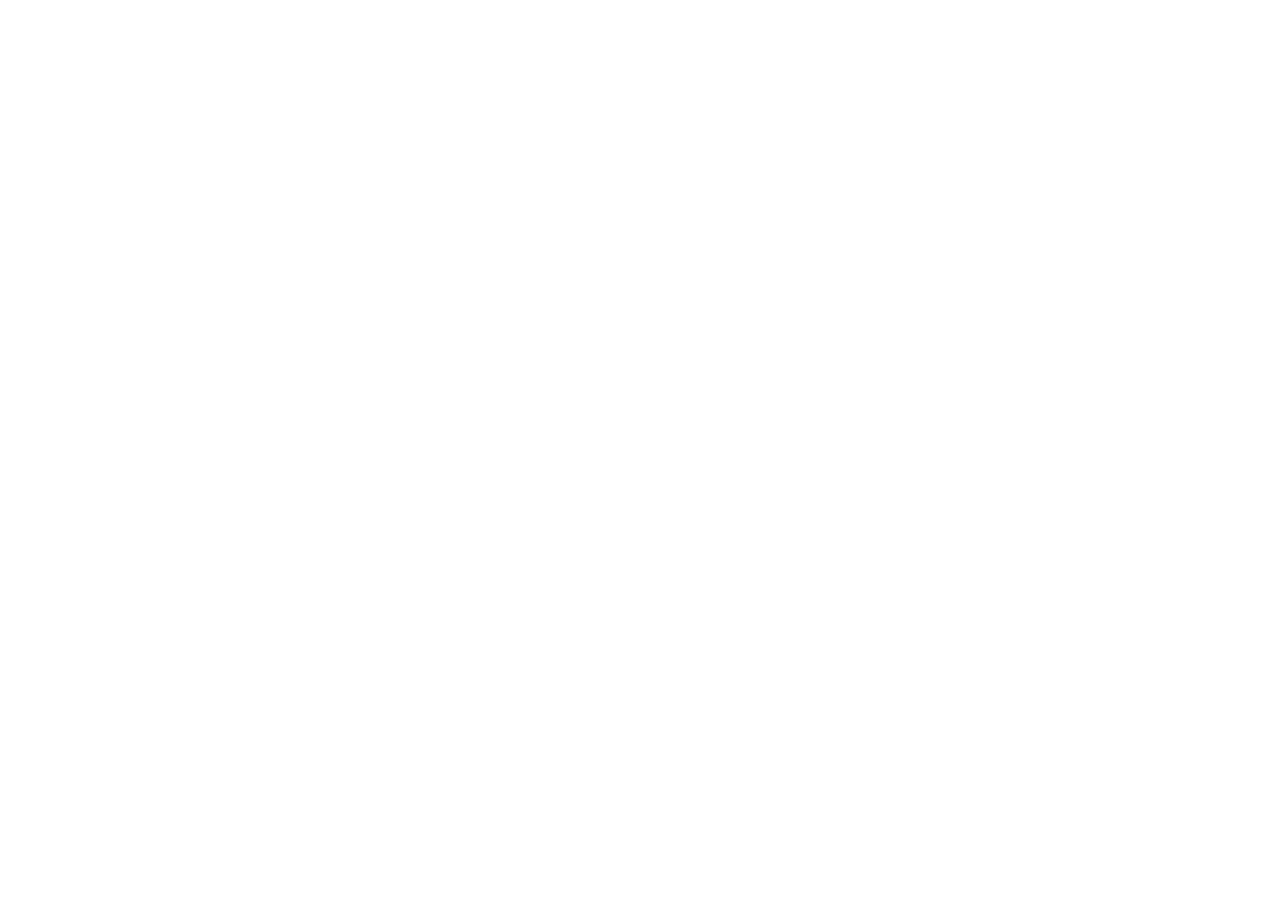
==== login.html @ 80ffcb0f "primer commit" ====
<!DOCTYPE html>
<html lang="en">
<head>
    <meta charset="UTF-8">
    <meta http-equiv="X-UA-Compatible" content="IE=edge">
    <meta name="viewport" content="width=device-width, initial-scale=1.0">
    <title>Login</title>
</head>
<body>
    
</body>
</html>
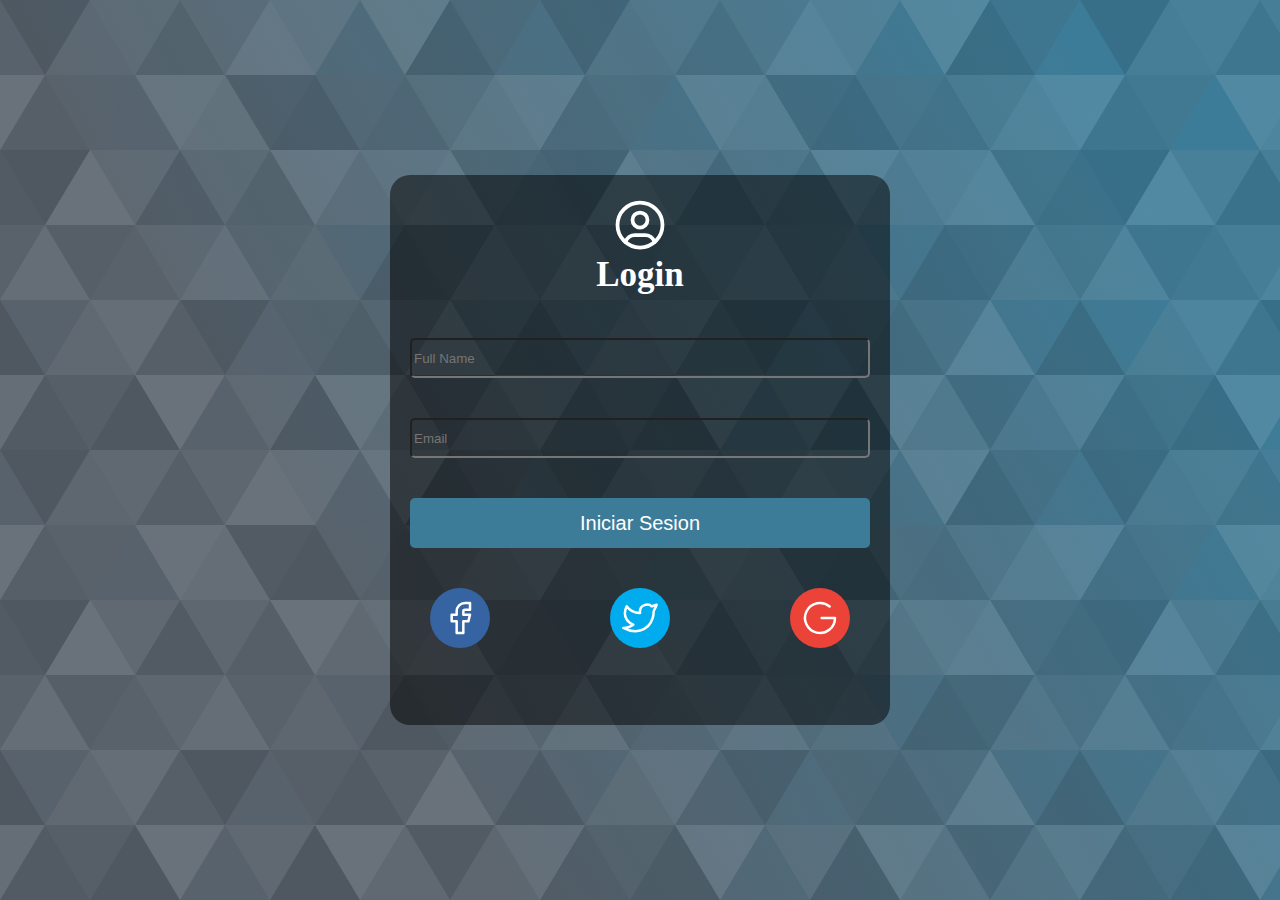
==== commit 14e9bb9f: "diseño login" ====
--- a/login.html
+++ b/login.html
@@ -1,12 +1,58 @@
 <!DOCTYPE html>
 <html lang="en">
+
 <head>
     <meta charset="UTF-8">
     <meta http-equiv="X-UA-Compatible" content="IE=edge">
     <meta name="viewport" content="width=device-width, initial-scale=1.0">
+    <link rel="stylesheet" href="styles.css">
     <title>Login</title>
 </head>
+
 <body>
-    
+    <div class="container">
+        <div class="container__login">
+            <div class="container__login__icon">
+                <svg xmlns="http://www.w3.org/2000/svg" class="icon icon-tabler icon-tabler-user-circle" width="60" height="60" viewBox="0 0 24 24" stroke-width="1.5" stroke="#ffffff" fill="none" stroke-linecap="round" stroke-linejoin="round">
+                    <path stroke="none" d="M0 0h24v24H0z" fill="none"/>
+                    <circle cx="12" cy="12" r="9" />
+                    <circle cx="12" cy="10" r="3" />
+                    <path d="M6.168 18.849a4 4 0 0 1 3.832 -2.849h4a4 4 0 0 1 3.834 2.855" />
+                  </svg>
+            </div>
+            <h1>Login</h1>
+            <input type="text" class="container__login__input" placeholder="Full Name">
+            <input type="text" class="container__login__input" placeholder="Email">
+            <a href="buscador.html"><button class="container__login__button">Iniciar Sesion</button></a>
+            <div class="container__login__redes">
+
+                <butoon class="container__login__redes--facebook">
+                    <svg xmlns="http://www.w3.org/2000/svg" class="icon icon-tabler icon-tabler-brand-facebook" width="40" height="40" viewBox="0 0 24 24" stroke-width="1.5" stroke="#ffffff" fill="none" stroke-linecap="round" stroke-linejoin="round">
+                        <path stroke="none" d="M0 0h24v24H0z" fill="none"/>
+                        <path d="M7 10v4h3v7h4v-7h3l1 -4h-4v-2a1 1 0 0 1 1 -1h3v-4h-3a5 5 0 0 0 -5 5v2h-3" />
+                      </svg>
+                </butoon>
+
+
+                <butoon class="container__login__redes--twitter">
+                    <svg xmlns="http://www.w3.org/2000/svg" class="icon icon-tabler icon-tabler-brand-twitter" width="40" height="40" viewBox="0 0 24 24" stroke-width="1.5" stroke="#ffffff" fill="none" stroke-linecap="round" stroke-linejoin="round">
+                        <path stroke="none" d="M0 0h24v24H0z" fill="none"/>
+                        <path d="M22 4.01c-1 .49 -1.98 .689 -3 .99c-1.121 -1.265 -2.783 -1.335 -4.38 -.737s-2.643 2.06 -2.62 3.737v1c-3.245 .083 -6.135 -1.395 -8 -4c0 0 -4.182 7.433 4 11c-1.872 1.247 -3.739 2.088 -6 2c3.308 1.803 6.913 2.423 10.034 1.517c3.58 -1.04 6.522 -3.723 7.651 -7.742a13.84 13.84 0 0 0 .497 -3.753c-.002 -.249 1.51 -2.772 1.818 -4.013z" />
+                      </svg>
+                </butoon>
+
+
+                <butoon class="container__login__redes--google">
+                    <svg xmlns="http://www.w3.org/2000/svg" class="icon icon-tabler icon-tabler-brand-google" width="40" height="40" viewBox="0 0 24 24" stroke-width="1.5" stroke="#ffffff" fill="none" stroke-linecap="round" stroke-linejoin="round">
+                        <path stroke="none" d="M0 0h24v24H0z" fill="none"/>
+                        <path d="M17.788 5.108a9 9 0 1 0 3.212 6.892h-8" />
+                      </svg>
+                </butoon>
+
+            </div>
+        </div>
+    </div>
+    <script src="script.js"></script>
 </body>
+
 </html>--- a/styles.css
+++ b/styles.css
@@ -0,0 +1,124 @@
+html {
+    font-size: 62.5%;
+    box-sizing: border-box;
+    background-color: #58626C;
+background-image: url("data:image/svg+xml,%3Csvg xmlns='http://www.w3.org/2000/svg' width='100%25'%3E%3Cdefs%3E%3ClinearGradient id='a' gradientUnits='userSpaceOnUse' x1='0' x2='0' y1='0' y2='100%25' gradientTransform='rotate(240)'%3E%3Cstop offset='0' stop-color='%2358626C'/%3E%3Cstop offset='1' stop-color='%233D7C98'/%3E%3C/linearGradient%3E%3Cpattern patternUnits='userSpaceOnUse' id='b' width='540' height='450' x='0' y='0' viewBox='0 0 1080 900'%3E%3Cg fill-opacity='0.1'%3E%3Cpolygon fill='%23444' points='90 150 0 300 180 300'/%3E%3Cpolygon points='90 150 180 0 0 0'/%3E%3Cpolygon fill='%23AAA' points='270 150 360 0 180 0'/%3E%3Cpolygon fill='%23DDD' points='450 150 360 300 540 300'/%3E%3Cpolygon fill='%23999' points='450 150 540 0 360 0'/%3E%3Cpolygon points='630 150 540 300 720 300'/%3E%3Cpolygon fill='%23DDD' points='630 150 720 0 540 0'/%3E%3Cpolygon fill='%23444' points='810 150 720 300 900 300'/%3E%3Cpolygon fill='%23FFF' points='810 150 900 0 720 0'/%3E%3Cpolygon fill='%23DDD' points='990 150 900 300 1080 300'/%3E%3Cpolygon fill='%23444' points='990 150 1080 0 900 0'/%3E%3Cpolygon fill='%23DDD' points='90 450 0 600 180 600'/%3E%3Cpolygon points='90 450 180 300 0 300'/%3E%3Cpolygon fill='%23666' points='270 450 180 600 360 600'/%3E%3Cpolygon fill='%23AAA' points='270 450 360 300 180 300'/%3E%3Cpolygon fill='%23DDD' points='450 450 360 600 540 600'/%3E%3Cpolygon fill='%23999' points='450 450 540 300 360 300'/%3E%3Cpolygon fill='%23999' points='630 450 540 600 720 600'/%3E%3Cpolygon fill='%23FFF' points='630 450 720 300 540 300'/%3E%3Cpolygon points='810 450 720 600 900 600'/%3E%3Cpolygon fill='%23DDD' points='810 450 900 300 720 300'/%3E%3Cpolygon fill='%23AAA' points='990 450 900 600 1080 600'/%3E%3Cpolygon fill='%23444' points='990 450 1080 300 900 300'/%3E%3Cpolygon fill='%23222' points='90 750 0 900 180 900'/%3E%3Cpolygon points='270 750 180 900 360 900'/%3E%3Cpolygon fill='%23DDD' points='270 750 360 600 180 600'/%3E%3Cpolygon points='450 750 540 600 360 600'/%3E%3Cpolygon points='630 750 540 900 720 900'/%3E%3Cpolygon fill='%23444' points='630 750 720 600 540 600'/%3E%3Cpolygon fill='%23AAA' points='810 750 720 900 900 900'/%3E%3Cpolygon fill='%23666' points='810 750 900 600 720 600'/%3E%3Cpolygon fill='%23999' points='990 750 900 900 1080 900'/%3E%3Cpolygon fill='%23999' points='180 0 90 150 270 150'/%3E%3Cpolygon fill='%23444' points='360 0 270 150 450 150'/%3E%3Cpolygon fill='%23FFF' points='540 0 450 150 630 150'/%3E%3Cpolygon points='900 0 810 150 990 150'/%3E%3Cpolygon fill='%23222' points='0 300 -90 450 90 450'/%3E%3Cpolygon fill='%23FFF' points='0 300 90 150 -90 150'/%3E%3Cpolygon fill='%23FFF' points='180 300 90 450 270 450'/%3E%3Cpolygon fill='%23666' points='180 300 270 150 90 150'/%3E%3Cpolygon fill='%23222' points='360 300 270 450 450 450'/%3E%3Cpolygon fill='%23FFF' points='360 300 450 150 270 150'/%3E%3Cpolygon fill='%23444' points='540 300 450 450 630 450'/%3E%3Cpolygon fill='%23222' points='540 300 630 150 450 150'/%3E%3Cpolygon fill='%23AAA' points='720 300 630 450 810 450'/%3E%3Cpolygon fill='%23666' points='720 300 810 150 630 150'/%3E%3Cpolygon fill='%23FFF' points='900 300 810 450 990 450'/%3E%3Cpolygon fill='%23999' points='900 300 990 150 810 150'/%3E%3Cpolygon points='0 600 -90 750 90 750'/%3E%3Cpolygon fill='%23666' points='0 600 90 450 -90 450'/%3E%3Cpolygon fill='%23AAA' points='180 600 90 750 270 750'/%3E%3Cpolygon fill='%23444' points='180 600 270 450 90 450'/%3E%3Cpolygon fill='%23444' points='360 600 270 750 450 750'/%3E%3Cpolygon fill='%23999' points='360 600 450 450 270 450'/%3E%3Cpolygon fill='%23666' points='540 600 630 450 450 450'/%3E%3Cpolygon fill='%23222' points='720 600 630 750 810 750'/%3E%3Cpolygon fill='%23FFF' points='900 600 810 750 990 750'/%3E%3Cpolygon fill='%23222' points='900 600 990 450 810 450'/%3E%3Cpolygon fill='%23DDD' points='0 900 90 750 -90 750'/%3E%3Cpolygon fill='%23444' points='180 900 270 750 90 750'/%3E%3Cpolygon fill='%23FFF' points='360 900 450 750 270 750'/%3E%3Cpolygon fill='%23AAA' points='540 900 630 750 450 750'/%3E%3Cpolygon fill='%23FFF' points='720 900 810 750 630 750'/%3E%3Cpolygon fill='%23222' points='900 900 990 750 810 750'/%3E%3Cpolygon fill='%23222' points='1080 300 990 450 1170 450'/%3E%3Cpolygon fill='%23FFF' points='1080 300 1170 150 990 150'/%3E%3Cpolygon points='1080 600 990 750 1170 750'/%3E%3Cpolygon fill='%23666' points='1080 600 1170 450 990 450'/%3E%3Cpolygon fill='%23DDD' points='1080 900 1170 750 990 750'/%3E%3C/g%3E%3C/pattern%3E%3C/defs%3E%3Crect x='0' y='0' fill='url(%23a)' width='100%25' height='100%25'/%3E%3Crect x='0' y='0' fill='url(%23b)' width='100%25' height='100%25'/%3E%3C/svg%3E");
+background-attachment: fixed;
+background-size: cover;
+}
+
+body {
+    margin: 0px;
+}
+
+*,
+*:after,
+*:before {
+    box-sizing: inherit;
+}
+
+.container{
+    width: 100vw;
+    height: 100vh;
+    display: flex;
+    justify-content: center;
+    align-items: center;
+}
+.container__login{
+    background: rgba(0,0,0,0.5);
+    height: 550px;
+    width: 500px;
+    border-radius: 20px;
+    padding: 20px; 
+}
+
+.container__login__icon{
+    display: flex;
+    justify-content: center;
+    align-items: center;
+}
+
+h1{
+    color: #ffffff;
+    text-align: center;
+    font-size: 35px;
+    margin-top: 0px;
+}
+
+.container__login__input{
+    background-color: transparent;
+    height: 40px;
+    width: 100%;
+    border-radius: 5px;
+    margin:20px 0px 20px 0px;
+}
+.container__login__input:hover{
+    color: #ffffff;
+    cursor: pointer;
+}
+.container__login__button{
+    background-color: #3d7c98;
+    border-color: transparent;
+    color: #ffffff;
+    border-radius: 5px;
+    font-size: 20px;
+    height: 50px;
+    width: 100%;
+    margin: 20px 0px 20px 0px;
+}
+.container__login__button:hover{
+    cursor: pointer;
+    background-color: #356174;
+    color: #f5f5f5;
+}
+
+.container__login__redes{
+    background-color: transparent;
+    width: 100%;
+    height: 100px;
+    padding: 20px;
+    display: flex;
+    justify-content: space-between;
+    align-items: center;
+}
+
+.container__login__redes--facebook{
+    background-color: #3664a2;
+    border-radius: 50%;
+    width: 60px;
+    height: 60px;
+    display: flex;
+    justify-content: center;
+    align-items: center;
+}
+.container__login__redes--facebook:hover{
+    background-color: #365378;
+    cursor: pointer;
+}
+.container__login__redes--twitter{
+    background-color: #00acee;
+    border-radius: 50%;
+    width: 60px;
+    height: 60px;
+    display: flex;
+    justify-content: center;
+    align-items: center;
+}
+.container__login__redes--twitter:hover{
+    background-color: #30809f;
+    cursor: pointer;
+}
+.container__login__redes--google{
+    background-color: #eb4338;
+    border-radius: 50%;
+    width: 60px;
+    height: 60px;
+    display: flex;
+    justify-content: center;
+    align-items: center;
+}
+.container__login__redes--google:hover{
+    background-color: #9d3932;
+    cursor: pointer;
+}
+
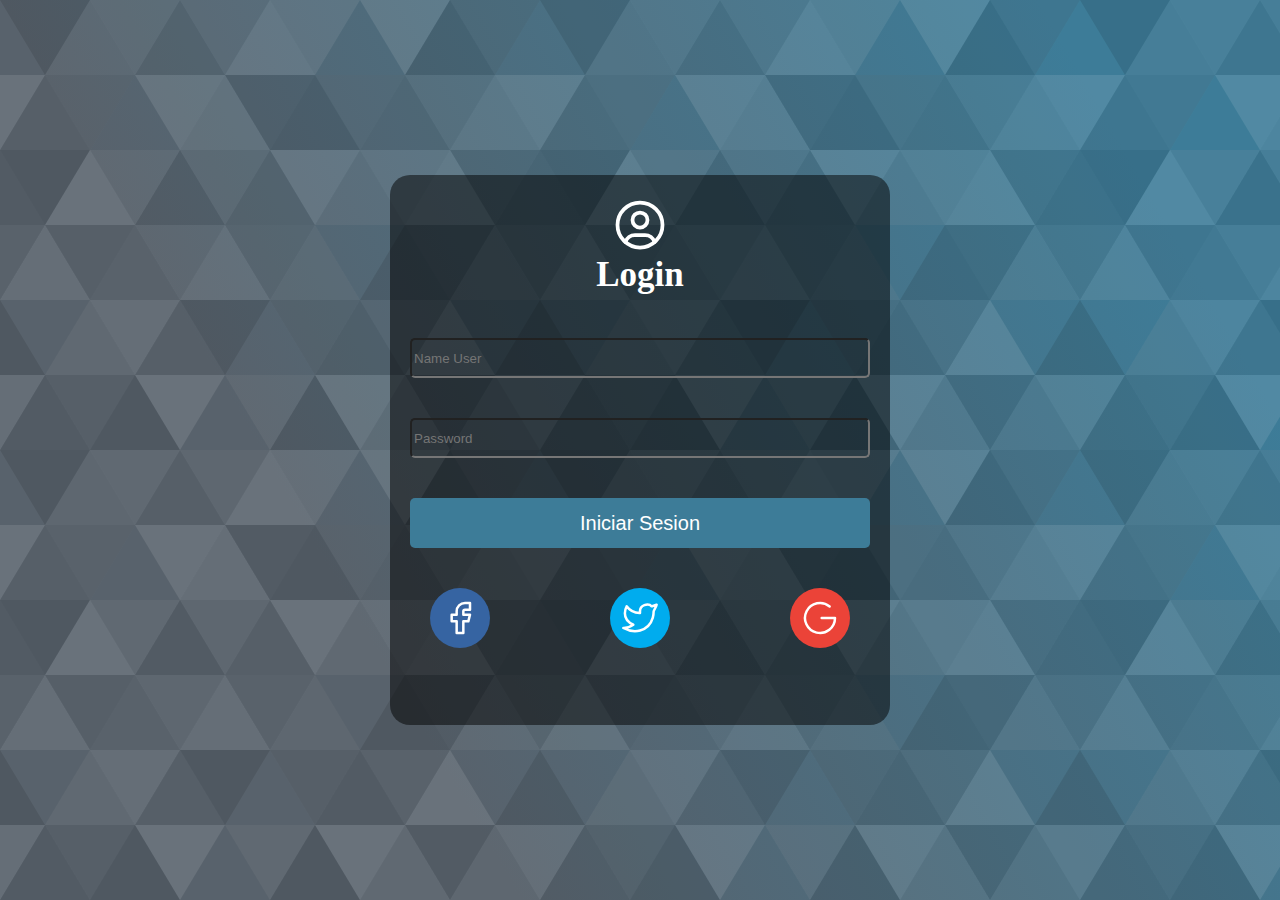
==== commit 67aefaa9: "login final" ====
--- a/login.html
+++ b/login.html
@@ -13,46 +13,62 @@
     <div class="container">
         <div class="container__login">
             <div class="container__login__icon">
-                <svg xmlns="http://www.w3.org/2000/svg" class="icon icon-tabler icon-tabler-user-circle" width="60" height="60" viewBox="0 0 24 24" stroke-width="1.5" stroke="#ffffff" fill="none" stroke-linecap="round" stroke-linejoin="round">
-                    <path stroke="none" d="M0 0h24v24H0z" fill="none"/>
+                <svg xmlns="http://www.w3.org/2000/svg" class="icon icon-tabler icon-tabler-user-circle" width="60"
+                    height="60" viewBox="0 0 24 24" stroke-width="1.5" stroke="#ffffff" fill="none"
+                    stroke-linecap="round" stroke-linejoin="round">
+                    <path stroke="none" d="M0 0h24v24H0z" fill="none" />
                     <circle cx="12" cy="12" r="9" />
                     <circle cx="12" cy="10" r="3" />
                     <path d="M6.168 18.849a4 4 0 0 1 3.832 -2.849h4a4 4 0 0 1 3.834 2.855" />
-                  </svg>
+                </svg>
             </div>
             <h1>Login</h1>
-            <input type="text" class="container__login__input" placeholder="Full Name">
-            <input type="text" class="container__login__input" placeholder="Email">
-            <a href="buscador.html"><button class="container__login__button">Iniciar Sesion</button></a>
+            <input type="text" class="container__login__input input__user"placeholder="Name User">
+            <input type="password" class="container__login__input input__password" placeholder="Password">
+            <button class="container__login__button" onclick="imprimir()">Iniciar Sesion</button>
             <div class="container__login__redes">
 
                 <butoon class="container__login__redes--facebook">
-                    <svg xmlns="http://www.w3.org/2000/svg" class="icon icon-tabler icon-tabler-brand-facebook" width="40" height="40" viewBox="0 0 24 24" stroke-width="1.5" stroke="#ffffff" fill="none" stroke-linecap="round" stroke-linejoin="round">
-                        <path stroke="none" d="M0 0h24v24H0z" fill="none"/>
+                    <svg xmlns="http://www.w3.org/2000/svg" class="icon icon-tabler icon-tabler-brand-facebook"
+                        width="40" height="40" viewBox="0 0 24 24" stroke-width="1.5" stroke="#ffffff" fill="none"
+                        stroke-linecap="round" stroke-linejoin="round">
+                        <path stroke="none" d="M0 0h24v24H0z" fill="none" />
                         <path d="M7 10v4h3v7h4v-7h3l1 -4h-4v-2a1 1 0 0 1 1 -1h3v-4h-3a5 5 0 0 0 -5 5v2h-3" />
-                      </svg>
+                    </svg>
                 </butoon>
 
 
                 <butoon class="container__login__redes--twitter">
-                    <svg xmlns="http://www.w3.org/2000/svg" class="icon icon-tabler icon-tabler-brand-twitter" width="40" height="40" viewBox="0 0 24 24" stroke-width="1.5" stroke="#ffffff" fill="none" stroke-linecap="round" stroke-linejoin="round">
-                        <path stroke="none" d="M0 0h24v24H0z" fill="none"/>
-                        <path d="M22 4.01c-1 .49 -1.98 .689 -3 .99c-1.121 -1.265 -2.783 -1.335 -4.38 -.737s-2.643 2.06 -2.62 3.737v1c-3.245 .083 -6.135 -1.395 -8 -4c0 0 -4.182 7.433 4 11c-1.872 1.247 -3.739 2.088 -6 2c3.308 1.803 6.913 2.423 10.034 1.517c3.58 -1.04 6.522 -3.723 7.651 -7.742a13.84 13.84 0 0 0 .497 -3.753c-.002 -.249 1.51 -2.772 1.818 -4.013z" />
-                      </svg>
+                    <svg xmlns="http://www.w3.org/2000/svg" class="icon icon-tabler icon-tabler-brand-twitter"
+                        width="40" height="40" viewBox="0 0 24 24" stroke-width="1.5" stroke="#ffffff" fill="none"
+                        stroke-linecap="round" stroke-linejoin="round">
+                        <path stroke="none" d="M0 0h24v24H0z" fill="none" />
+                        <path
+                            d="M22 4.01c-1 .49 -1.98 .689 -3 .99c-1.121 -1.265 -2.783 -1.335 -4.38 -.737s-2.643 2.06 -2.62 3.737v1c-3.245 .083 -6.135 -1.395 -8 -4c0 0 -4.182 7.433 4 11c-1.872 1.247 -3.739 2.088 -6 2c3.308 1.803 6.913 2.423 10.034 1.517c3.58 -1.04 6.522 -3.723 7.651 -7.742a13.84 13.84 0 0 0 .497 -3.753c-.002 -.249 1.51 -2.772 1.818 -4.013z" />
+                    </svg>
                 </butoon>
 
 
                 <butoon class="container__login__redes--google">
-                    <svg xmlns="http://www.w3.org/2000/svg" class="icon icon-tabler icon-tabler-brand-google" width="40" height="40" viewBox="0 0 24 24" stroke-width="1.5" stroke="#ffffff" fill="none" stroke-linecap="round" stroke-linejoin="round">
-                        <path stroke="none" d="M0 0h24v24H0z" fill="none"/>
+                    <svg xmlns="http://www.w3.org/2000/svg" class="icon icon-tabler icon-tabler-brand-google" width="40"
+                        height="40" viewBox="0 0 24 24" stroke-width="1.5" stroke="#ffffff" fill="none"
+                        stroke-linecap="round" stroke-linejoin="round">
+                        <path stroke="none" d="M0 0h24v24H0z" fill="none" />
                         <path d="M17.788 5.108a9 9 0 1 0 3.212 6.892h-8" />
-                      </svg>
+                    </svg>
                 </butoon>
 
             </div>
         </div>
     </div>
-    <script src="script.js"></script>
+    <div class="container__modal">
+        <div class="modal">
+            <h1 class="aviso">¡USUARIO NO REGISTRADO!</h1>
+            <h2>verifica usuario y contraseña</h2>
+            <button class="modal__button" onclick="cerrarModal()">OK</button>
+        </div>
+    </div>
+    <script src="script_login.js"></script>
 </body>
 
 </html>--- a/styles.css
+++ b/styles.css
@@ -27,7 +27,7 @@
 .container__login{
     background: rgba(0,0,0,0.5);
     height: 550px;
-    width: 500px;
+    max-width: 500px;
     border-radius: 20px;
     padding: 20px; 
 }
@@ -122,3 +122,46 @@
     cursor: pointer;
 }
 
+/* stilos modal */
+
+.container__modal{
+    width: 100vw;
+    height: 100vh;
+    display: flex;
+    justify-content: center;
+    align-items: center;
+    display: none;
+}
+.modal{
+    background-color:#434b52;
+    height: 200px;
+    width: 500px;
+    border-radius: 20px;
+    padding: 30px;
+}
+.aviso{
+    color: #f5f5f5;
+    font-size: 30px;
+    font-family: sans-serif;
+}
+h2{
+    color: #f5f5f5;
+    font-size: 20px;
+    text-align: center;
+    font-family: sans-serif;
+}
+
+.modal__button{
+    background-color: #ec5853;
+    color: #f5f5f5;
+    border-color: transparent;
+    border-radius: 10px;
+    height: 50px;
+    width: 100%;
+    font-family: sans-serif;
+    font-size: 25px;
+}
+.modal__button:hover{
+    cursor: pointer;
+    background-color:#df4d49;
+}